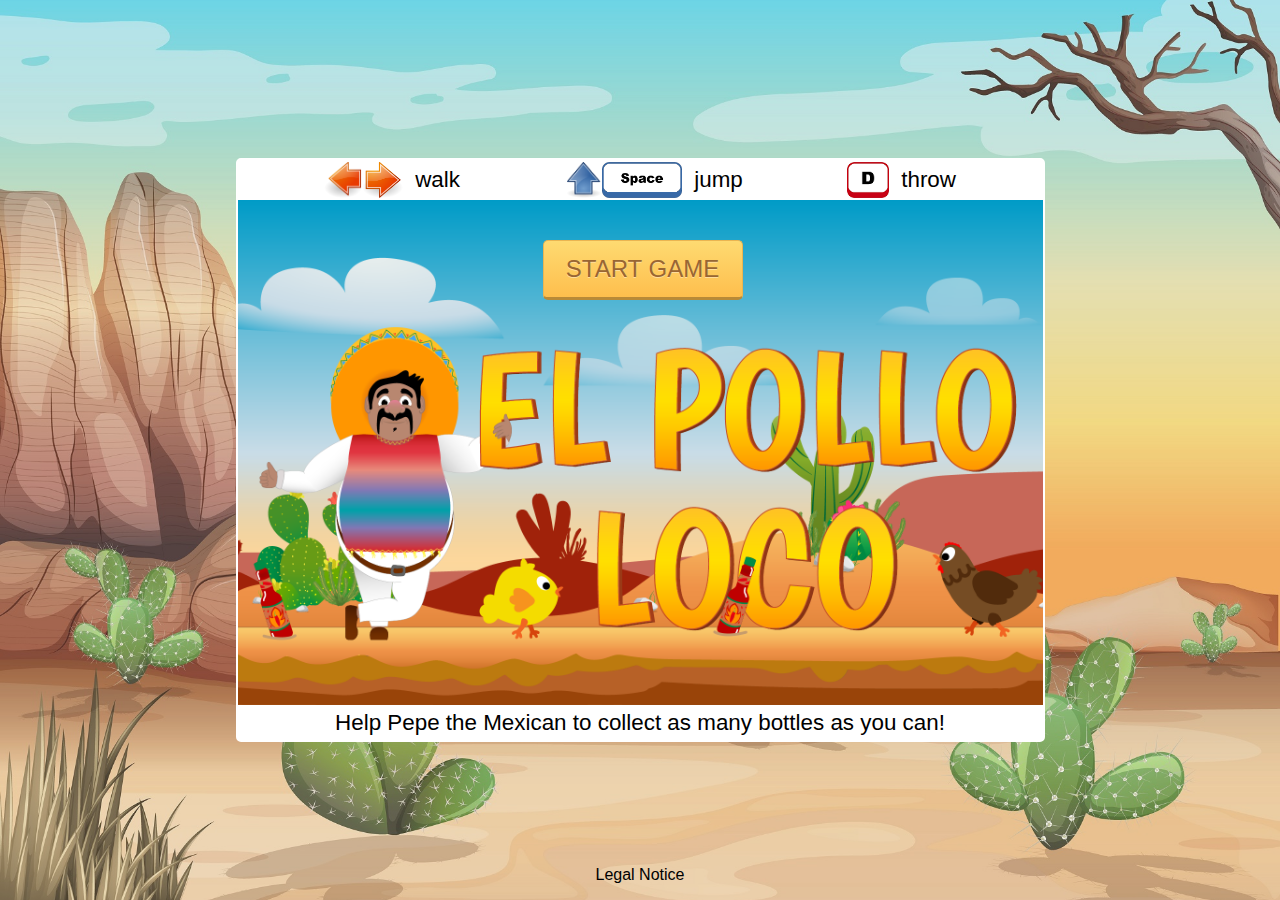
==== index.html @ 883df5c9 "Reworked fullscreen mode and implemented toggle fullscreen option" ====
<!DOCTYPE html>
<html lang="en">

<head>
    <meta charset="UTF-8">
    <meta http-equiv="X-UA-Compatible" content="IE=edge">
    <meta name="viewport" content="width=device-width, initial-scale=1.0">
    <link rel="stylesheet" href="style.css">

    <!-- Google Fonts -->
    <link rel="preconnect" href="https://fonts.gstatic.com">
    <link href="https://fonts.googleapis.com/css2?family=Bangers&display=swap" rel="stylesheet">

    <script src="js/game.js"></script>
    <script src="js/variables.js"></script>
    <script src="js/caching.js"></script>
    <script src="js/character.js"></script>
    <script src="js/chickens.js"></script>
    <script src="js/background.js"></script>
    <script src="js/objects.js"></script>
    <script src="js/boss.js"></script>

    <title>El Pollo Loco</title>
</head>

<body onload="preload();">

    <img class="background-image" src="img/background_dessert.jpg" alt="background-dessert">

    <div id="content" class="content">

        <div class="controls">
            <div class="controls-walk">
                <img class="control-icon" src="img/arrow_left.png" alt="arrow-left">
                <img class="control-icon" src="img/arrow_right.png" alt="arrow-right">
                <span>&nbsp;&nbsp;walk</span>
            </div>
            <div class="controls-jump">
                <img class="control-icon" src="img/arrow_up.png" alt="arrow-up">
                <img class="control-icon" src="img/space_button1.png" alt="space-button">
                <span>&nbsp;&nbsp;jump</span>
            </div>
            <div class="controls-throw">
                <img class="control-icon" src="img/d_button1.png" alt="d-button">
                <span>&nbsp;&nbsp;throw</span>
            </div>
        </div>

        <div id="canvas-box" class="canvas-box">
            <canvas id="canvas" width="805" height="500"></canvas>
            <img id="startScreen" class="startScreen" src="img/bg/screens/startscreen.png" alt="startscreen">
            <button onclick="startGame();" type="button" id="start-game-btn" class="btn">START GAME</button>
            <button onclick="restartGame();" type="button" id="restart-game-btn" class="btn d-none">GO BACK TO
                START</button>
            <img onclick="toggleFullscreen();" src="img/fullscreen-icon.png" alt="fullscreen-icon" id="fullscreen-icon" class="fullscreen-icon">
            <img onclick="toggleFullscreen();" src="img/fullscreen-exit-icon.png" alt="fullscreen-exit-icon" id="fullscreen-exit-icon" class="fullscreen-icon d-none">
        </div>

        <div class="game-info">
            <span id="game-info-text">Help Pepe the Mexican to collect as many bottles as you can!</span>
        </div>

    </div>

    <!-- <a href="https://www.vecteezy.com/free-vector/desert">Desert Vectors by Vecteezy</a>  -->
    <a class="bottom-link" href="legal_notice.html">Legal Notice</a>

</body>

</html>
---- style.css ----
body {
    font-family:'Segoe UI', Tahoma, Geneva, Verdana, sans-serif;
    background-color: rgb(189, 183, 183);
    margin: 0;
    height: 100vh;
    display: flex;
    justify-content: center;
    align-items: center;
}

.d-none {
    display: none;
}



/* 
* Inspiration for button design was taken from https://jsfiddle.net/volcanicpixels/udXXA/. 
*/
.btn {
    position: absolute;
    height: 60px;
    min-width: 200px;
    z-index: 2;
    background: #feda71;
    background: linear-gradient(#feda71, #febe4d);
    border: solid 1px #eab551;
    border-bottom: solid 3px #b98a37;
    color: #996633;
    text-shadow: 0 1px 0 #fedd9b;
    font-family: 'Segoe UI', Tahoma, Geneva, Verdana, sans-serif;;
    font-size: 24px;
    border-radius: 5px;
    
}


.btn:hover {
    background: #fec455;
    background: linear-gradient(#fec455, #fecd61);
    border: solid 1px #e6a93d;
    border-bottom: solid 3px #b98a37;
    color: #795129;
    box-shadow: 0 0 5px white;
    border-radius: 5px;
    cursor: pointer;
}

#start-game-btn {
    top: 40px;
    left: 305px;
}

#restart-game-btn {
    top: 76%;
    left: 35%;
    width: 30%;
}

.background-image {
    position: absolute;
    z-index: -1;
    width: 100%;
    height: 100vh;
    object-fit: cover;
    opacity: 0.8;
}

.content {
    /* position: relative; */
    height: 580px;
    width: 805px;
    border: 2px solid white;
    border-radius: 5px;
    display: flex;
    flex-direction: column;
    justify-content: space-between;
    align-items: center;
    z-index: 1;
}

.canvas-box {
    position: relative;
    height: 100%;
    width: 100%;
    display: flex;
    justify-content: center;
    align-items: center;
}

/* .canvas {
    margin-top: 42px;
} */

.controls {
    /* position: absolute; */
    height: 40px;
    width: 100%;
   /*  top: 0px;
    left: -2px;
    right: -2px;
    bottom: 540px; */
    background-color: white;
    display: flex;
    justify-content: center;
    font-size: 1.4em;
}

.controls-walk, .controls-jump, .controls-throw {
    display: flex;
    align-items: center;
}

.controls-walk {
    width: 20%;
}

.controls-jump {
    width: 25%;
    margin-left: 10%;
    margin-right: 10%;
}

.control-icon {
    height: 90%;
}

.startScreen {
    position: absolute;
    height: 100%;
    width: 100%;
    object-fit: cover;
    object-position: 60% 50%;
    top: 0;
    left: 0;
    right: 0;
    bottom: 0;
    z-index: 1;
}

.fullscreen-icon {
    position: absolute;
    right: 16px;
    bottom: 16px;
    cursor: pointer;
}

.game-info {
  /*   position: absolute; */
    height: 40px;
    width: 100%;
    /* bottom: 0px;
    left: -2px;
    right: -2px;
    top: 540px; */
    background-color: white;
    display: flex;
    justify-content: space-evenly;
    align-items: center;
    font-size: 1.4em;
}

.bottom-link {
    position: absolute;
    bottom: 16px;
    color: black;
    text-decoration: none;
}
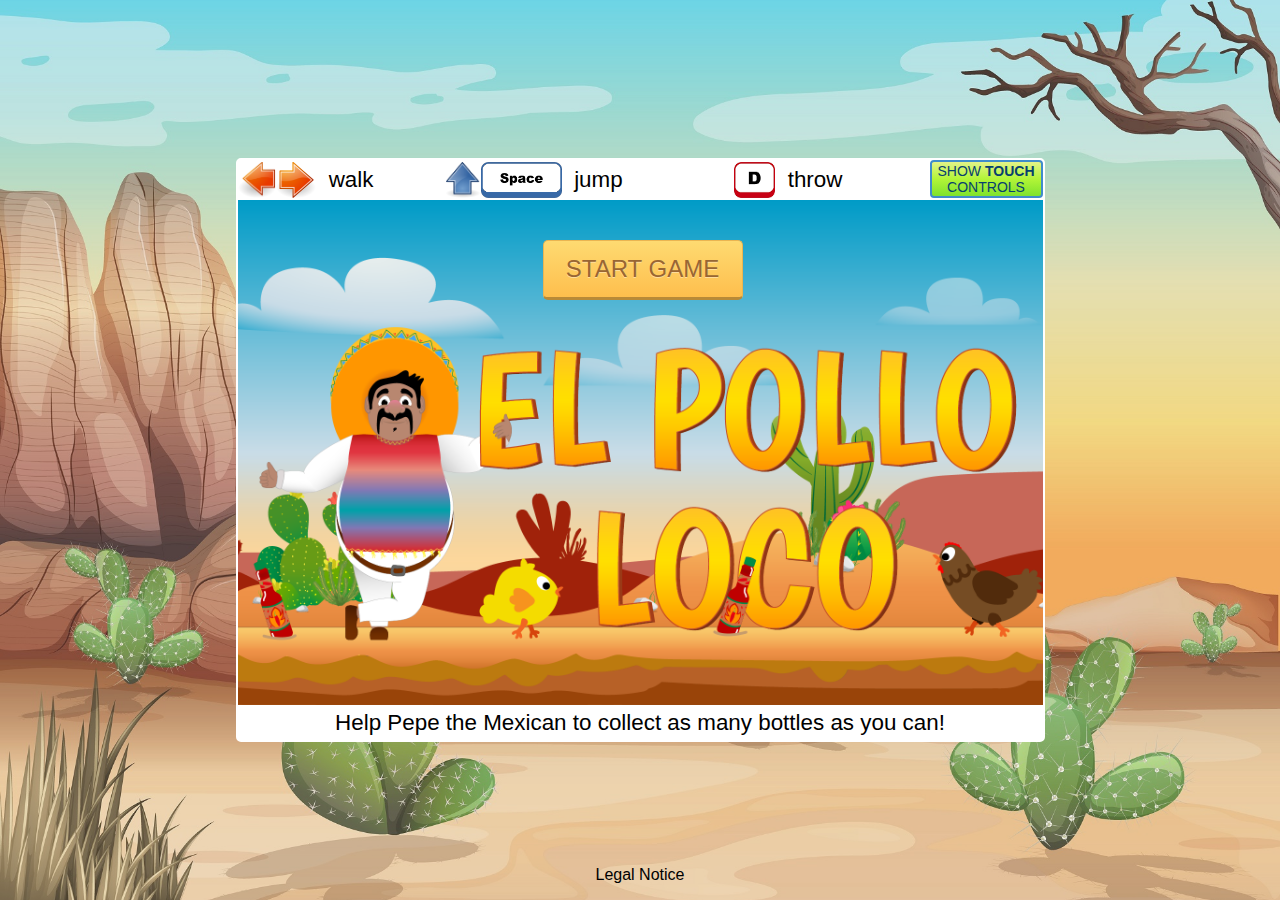
==== commit de1658b6: "Added tablet touch control option with show- and hide-button" ====
--- a/index.html
+++ b/index.html
@@ -6,6 +6,7 @@
     <meta http-equiv="X-UA-Compatible" content="IE=edge">
     <meta name="viewport" content="width=device-width, initial-scale=1.0">
     <link rel="stylesheet" href="style.css">
+    <link rel="icon" type="image/png" href="img/favicon.png">
 
     <!-- Google Fonts -->
     <link rel="preconnect" href="https://fonts.gstatic.com">
@@ -14,6 +15,7 @@
     <script src="js/game.js"></script>
     <script src="js/variables.js"></script>
     <script src="js/caching.js"></script>
+    <script src="js/controls.js"></script>
     <script src="js/character.js"></script>
     <script src="js/chickens.js"></script>
     <script src="js/background.js"></script>
@@ -23,13 +25,18 @@
     <title>El Pollo Loco</title>
 </head>
 
-<body onload="preload();">
+<body onload="preload();useLandscape();">
 
     <img class="background-image" src="img/background_dessert.jpg" alt="background-dessert">
 
+    <div id="touch-tablet-left" class="touch-tablet-box d-none">
+        <img id="touch-arrow-up" class="touch-arrow-up" src="img/arrow_up.png" alt="arrow-up">
+        <img id="touch-arrow-left" class="touch-arrow-left" src="img/arrow_left.png" alt="arrow-left">
+    </div>
+
     <div id="content" class="content">
 
-        <div class="controls">
+        <div id="keyboard-controls" class="controls">
             <div class="controls-walk">
                 <img class="control-icon" src="img/arrow_left.png" alt="arrow-left">
                 <img class="control-icon" src="img/arrow_right.png" alt="arrow-right">
@@ -44,26 +51,57 @@
                 <img class="control-icon" src="img/d_button1.png" alt="d-button">
                 <span>&nbsp;&nbsp;throw</span>
             </div>
+            <button onclick="showTouchControls();" id="show-touch-btn" type="button">SHOW <b>TOUCH</b><br>CONTROLS</button>
+            <button onclick="hideTouchControls();" id="hide-touch-btn" type="button" class="d-none">HIDE <b>TOUCH</b><br>CONTROLS</button>
         </div>
 
+        <div id="touch-controls" class="touch-controls">
+            <div class="touch-controls-left-hand">
+                <div class="touch-controls-walk">
+                    <img id="touch-arrow-left" class="touch-arrow-left touch-control-icon" src="img/arrow_left.png" alt="arrow-left">
+                </div>
+
+                <div id="touch-controls-jump" class="touch-controls-jump">
+                    <img id="touch-arrow-up" class="touch-arrow-up touch-control-icon" src="img/arrow_up.png" alt="arrow-up">
+                </div>
+            </div>
+            <div class="touch-controls-right-hand">
+                <div class="touch-controls-throw">
+                    <img id="touch-arrow-throw" class="touch-arrow-throw touch-control-icon" src="img/arrow_throw_bottle.png" alt="arrow-throw">
+                </div>
+
+                <div class="touch-controls-walk">
+                    <img id="touch-arrow-right" class="touch-arrow-right touch-control-icon" src="img/arrow_right.png" alt="arrow-right">
+                </div>
+            </div>
+        </div>
+
+
+
         <div id="canvas-box" class="canvas-box">
-            <canvas id="canvas" width="805" height="500"></canvas>
+            <canvas id="canvas" class="canvas d-none" width="805" height="500"></canvas>
             <img id="startScreen" class="startScreen" src="img/bg/screens/startscreen.png" alt="startscreen">
             <button onclick="startGame();" type="button" id="start-game-btn" class="btn">START GAME</button>
             <button onclick="restartGame();" type="button" id="restart-game-btn" class="btn d-none">GO BACK TO
                 START</button>
-            <img onclick="toggleFullscreen();" src="img/fullscreen-icon.png" alt="fullscreen-icon" id="fullscreen-icon" class="fullscreen-icon">
-            <img onclick="toggleFullscreen();" src="img/fullscreen-exit-icon.png" alt="fullscreen-exit-icon" id="fullscreen-exit-icon" class="fullscreen-icon d-none">
+            <img onclick="toggleFullscreen();" src="img/fullscreen-icon.png" alt="fullscreen-icon" id="fullscreen-icon"
+                class="fullscreen-icon">
+            <img onclick="toggleFullscreen();" src="img/fullscreen-exit-icon.png" alt="fullscreen-exit-icon"
+                id="fullscreen-exit-icon" class="fullscreen-icon d-none">
         </div>
 
-        <div class="game-info">
+        <div id="game-info" class="game-info">
             <span id="game-info-text">Help Pepe the Mexican to collect as many bottles as you can!</span>
         </div>
 
     </div>
 
-    <!-- <a href="https://www.vecteezy.com/free-vector/desert">Desert Vectors by Vecteezy</a>  -->
-    <a class="bottom-link" href="legal_notice.html">Legal Notice</a>
+    <div id="touch-tablet-right" class="touch-tablet-box d-none">
+        <img id="touch-arrow-throw" class="touch-arrow-throw" src="img/arrow_throw_bottle.png" alt="arrow-throw">
+        <img id="touch-arrow-right" class="touch-arrow-right" src="img/arrow_right.png" alt="arrow-right">
+    </div>
+
+    <a class="bottom-link" href="./pages/legal_notice.html">Legal Notice</a>
 
 </body>
 
--- a/style.css
+++ b/style.css
@@ -1,18 +1,16 @@
 body {
-    font-family:'Segoe UI', Tahoma, Geneva, Verdana, sans-serif;
+    font-family: 'Segoe UI', Tahoma, Geneva, Verdana, sans-serif;
     background-color: rgb(189, 183, 183);
     margin: 0;
     height: 100vh;
     display: flex;
-    justify-content: center;
+    justify-content: space-around;
     align-items: center;
 }
 
 .d-none {
-    display: none;
-}
-
-
+    display: none !important;
+}
 
 /* 
 * Inspiration for button design was taken from https://jsfiddle.net/volcanicpixels/udXXA/. 
@@ -28,12 +26,11 @@
     border-bottom: solid 3px #b98a37;
     color: #996633;
     text-shadow: 0 1px 0 #fedd9b;
-    font-family: 'Segoe UI', Tahoma, Geneva, Verdana, sans-serif;;
+    font-family: 'Segoe UI', Tahoma, Geneva, Verdana, sans-serif;
+    ;
     font-size: 24px;
     border-radius: 5px;
-    
-}
-
+}
 
 .btn:hover {
     background: #fec455;
@@ -67,14 +64,13 @@
 }
 
 .content {
-    /* position: relative; */
     height: 580px;
     width: 805px;
+    background-color: white;
     border: 2px solid white;
     border-radius: 5px;
     display: flex;
     flex-direction: column;
-    justify-content: space-between;
     align-items: center;
     z-index: 1;
 }
@@ -86,43 +82,90 @@
     display: flex;
     justify-content: center;
     align-items: center;
-}
-
-/* .canvas {
-    margin-top: 42px;
-} */
+    order: 2;
+}
 
 .controls {
-    /* position: absolute; */
     height: 40px;
     width: 100%;
-   /*  top: 0px;
-    left: -2px;
-    right: -2px;
-    bottom: 540px; */
-    background-color: white;
-    display: flex;
-    justify-content: center;
+    background-color: white;
+    display: flex;
+    justify-content: space-between;
     font-size: 1.4em;
-}
-
-.controls-walk, .controls-jump, .controls-throw {
+    order: 1;
+}
+
+.controls-walk, .controls-jump, .controls-throw, .touch-controls-walk, .touch-controls-jump, .touch-controls-throw {
     display: flex;
     align-items: center;
 }
 
 .controls-walk {
-    width: 20%;
+    width: 5%;
 }
 
 .controls-jump {
-    width: 25%;
+    width: 15%;
     margin-left: 10%;
     margin-right: 10%;
 }
 
-.control-icon {
+.control-icon, .touch-control-icon {
     height: 90%;
+}
+
+#show-touch-btn {
+    height: 96%;
+    font-size: 14px;
+    background: linear-gradient(rgb(227, 243, 136), rgb(178, 245, 55), rgb(127, 226, 46));
+    border: 2px solid rgb(64, 140, 202);
+    border-radius: 4px;
+    font-family: 'Segoe UI', Tahoma, Geneva, Verdana, sans-serif;
+    color: rgb(7, 64, 110);
+    line-height: 16px;
+    cursor: pointer;
+}
+
+#hide-touch-btn {
+    height: 96%;
+    font-size: 14px;
+    background: linear-gradient(rgb(245, 131, 55), rgb(245, 68, 55), rgb(212, 61, 50));
+    border: 2px solid rgb(150, 20, 11);
+    border-radius: 4px;
+    font-family: 'Segoe UI', Tahoma, Geneva, Verdana, sans-serif;
+    color: white;
+    line-height: 16px;
+    cursor: pointer;
+}
+
+.touch-controls {
+    height: 90px;
+    width: 100%;
+    max-width: 100%;
+    background-color: white;
+    display: flex;
+    justify-content: space-between;
+    display: none;
+}
+
+.touch-controls-left-hand, .touch-controls-right-hand {
+    display: flex;
+}
+
+.touch-controls-walk {
+    height: 90px;
+    cursor: pointer;
+}
+
+.touch-controls-jump {
+    height: 90px;
+    margin-left: 10px;
+    cursor: pointer;
+}
+
+.touch-controls-throw {
+    height: 90px;
+    cursor: pointer;
 }
 
 .startScreen {
@@ -146,18 +189,31 @@
 }
 
 .game-info {
-  /*   position: absolute; */
     height: 40px;
     width: 100%;
-    /* bottom: 0px;
-    left: -2px;
-    right: -2px;
-    top: 540px; */
     background-color: white;
     display: flex;
     justify-content: space-evenly;
     align-items: center;
     font-size: 1.4em;
+    order: 3;
+}
+
+.touch-tablet-box {
+    width: 100px;
+    height: 200px;
+    display: flex;
+    flex-direction: column;
+    justify-content: space-evenly;
+    align-items: center;
+    border: 2px solid white;
+    box-shadow: 0 0 10px white;
+    background: rgba(255, 255, 255, 0.2);
+}
+
+.touch-tablet-box img {
+    width: 90%;
+    cursor: pointer;
 }
 
 .bottom-link {
@@ -165,4 +221,60 @@
     bottom: 16px;
     color: black;
     text-decoration: none;
+}
+
+
+/* RESPONSIVE DESIGN */
+
+@media(max-width: 850px) {
+    
+    #restart-game-btn {
+        height: 40px;
+        font-size: 20px;
+    }
+    #start-game-btn {
+        min-width: unset !important;
+        height: 40px;
+        width: 150px;
+        top: 5% !important;
+        left: 5%;
+        font-size: 20px;
+    }
+    .startScreen {
+        object-position: 10% 60%;
+    }
+    .content {
+        height: 100vh;
+        width: 100%;
+        border: 0;
+        background-color: unset;
+        justify-content: space-between;
+    }
+    .controls {
+        display: none;
+    }
+    .controls-jump {
+        margin-left: 0;
+        margin-right: 0;
+    }
+    .canvas-box {
+        height: calc(100% - 90px);
+    }
+    .canvas {
+        height: 100%;
+        border-left: 2px white solid;
+        border-right: 2px white solid;
+    }
+    .game-info {
+       /*  height: 8%;
+        font-size: 1.2em !important; */
+        display: none;
+    } 
+    #fullscreen-icon {
+        display: none;
+    }
+    .touch-controls {
+        display: flex !important;
+        order: 3;
+    }
 }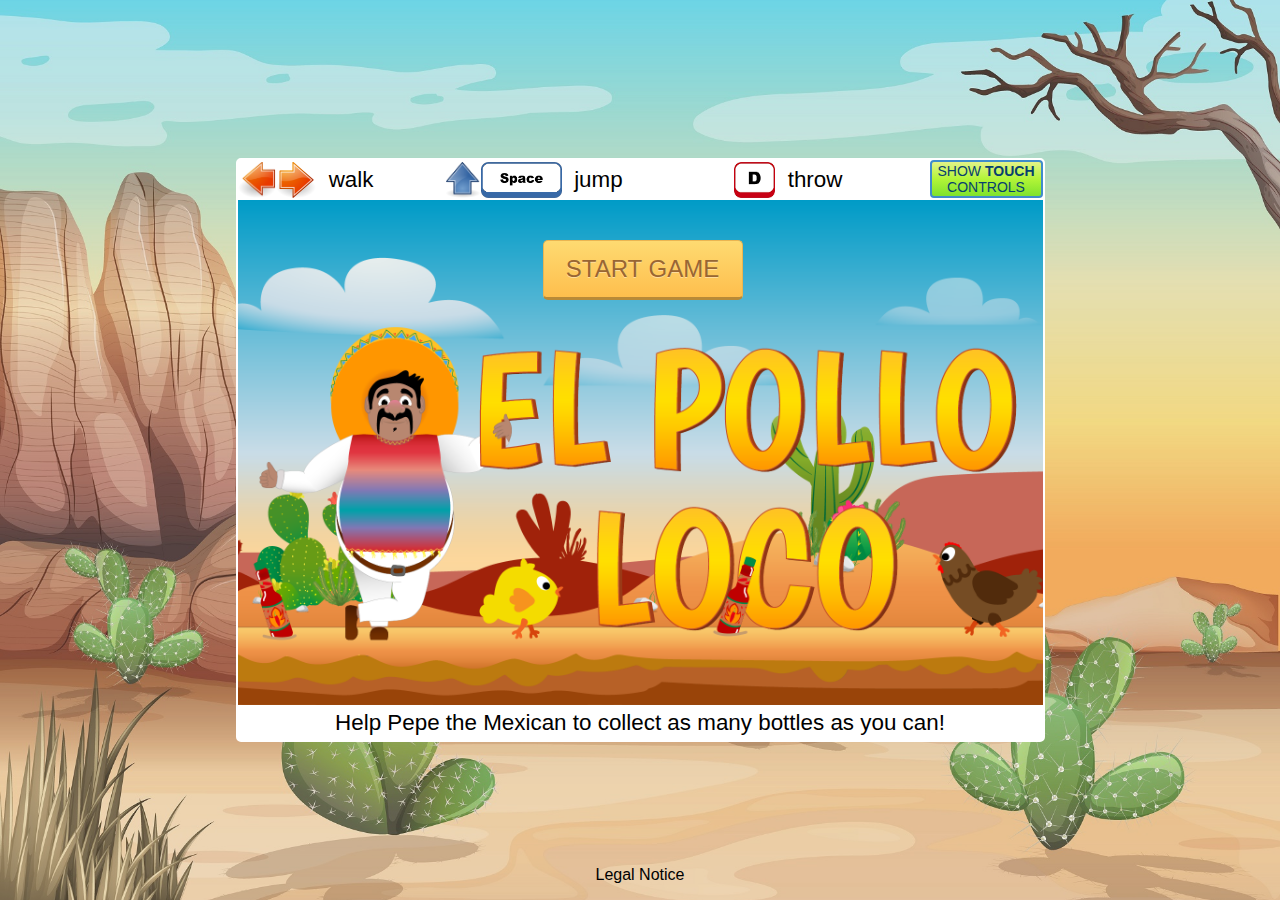
==== commit b9624866: "Made game-info and legal notice visible on smartphone display" ====
--- a/index.html
+++ b/index.html
@@ -101,7 +101,7 @@
         <img id="touch-arrow-right" class="touch-arrow-right" src="img/arrow_right.png" alt="arrow-right">
     </div>
 
-    <a class="bottom-link" href="./pages/legal_notice.html">Legal Notice</a>
+    <a id="legal-notice-link" class="bottom-link" href="./pages/legal_notice.html">Legal Notice</a>
 
 </body>
 
--- a/style.css
+++ b/style.css
@@ -15,6 +15,7 @@
 /* 
 * Inspiration for button design was taken from https://jsfiddle.net/volcanicpixels/udXXA/. 
 */
+
 .btn {
     position: absolute;
     height: 60px;
@@ -139,10 +140,10 @@
 }
 
 .touch-controls {
-    height: 90px;
+    height: 70px;
     width: 100%;
     max-width: 100%;
-    background-color: white;
+    background-color: rgba(255, 255, 255, 0.9);
     display: flex;
     justify-content: space-between;
     display: none;
@@ -153,18 +154,18 @@
 }
 
 .touch-controls-walk {
-    height: 90px;
+    height: 70px;
     cursor: pointer;
 }
 
 .touch-controls-jump {
-    height: 90px;
+    height: 70px;
     margin-left: 10px;
     cursor: pointer;
 }
 
 .touch-controls-throw {
-    height: 90px;
+    height: 70px;
     cursor: pointer;
 }
 
@@ -223,11 +224,9 @@
     text-decoration: none;
 }
 
-
 /* RESPONSIVE DESIGN */
 
 @media(max-width: 850px) {
-    
     #restart-game-btn {
         height: 40px;
         font-size: 20px;
@@ -266,10 +265,13 @@
         border-right: 2px white solid;
     }
     .game-info {
-       /*  height: 8%;
+        /*  height: 8%;
         font-size: 1.2em !important; */
-        display: none;
-    } 
+        /* display: none; */
+        order: 2;
+        height: 20px;
+        font-size: 16px;
+    }
     #fullscreen-icon {
         display: none;
     }
@@ -277,4 +279,7 @@
         display: flex !important;
         order: 3;
     }
+    #legal-notice-link {
+        z-index: 1;
+    }
 }